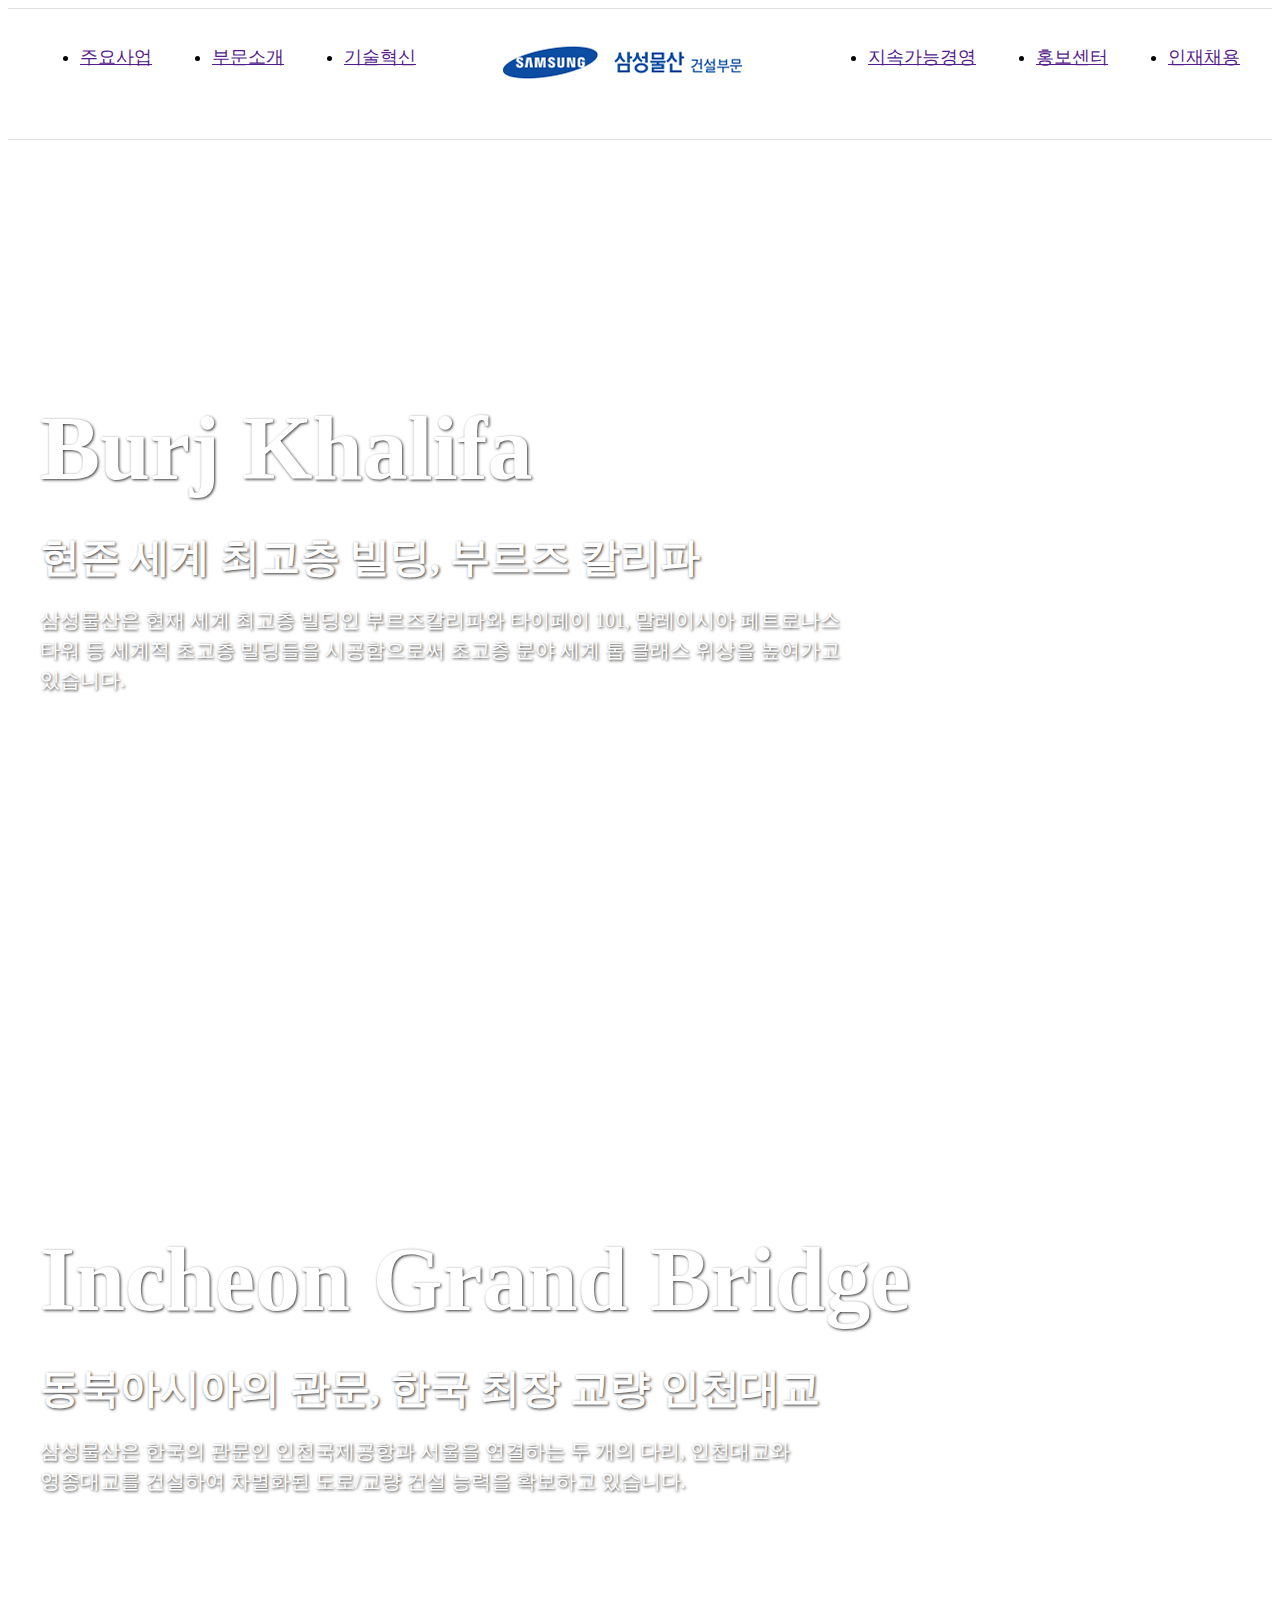
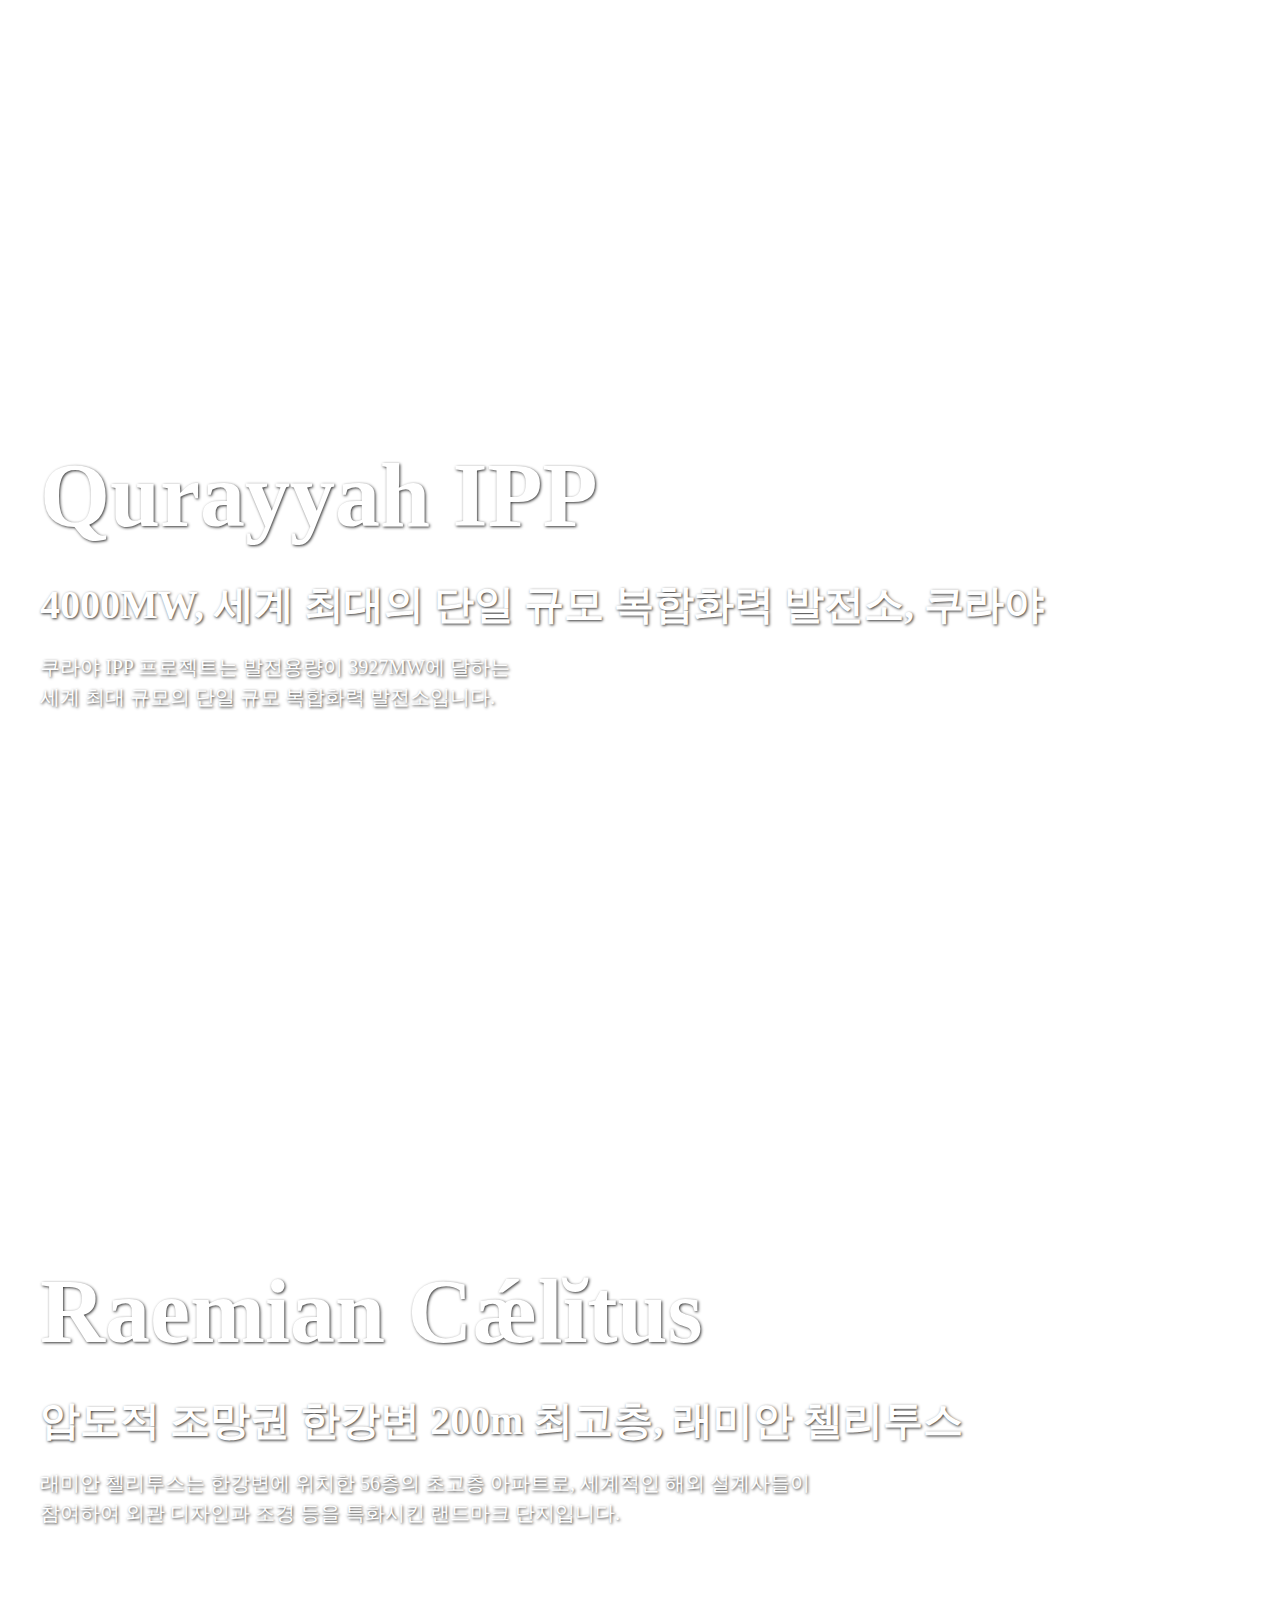
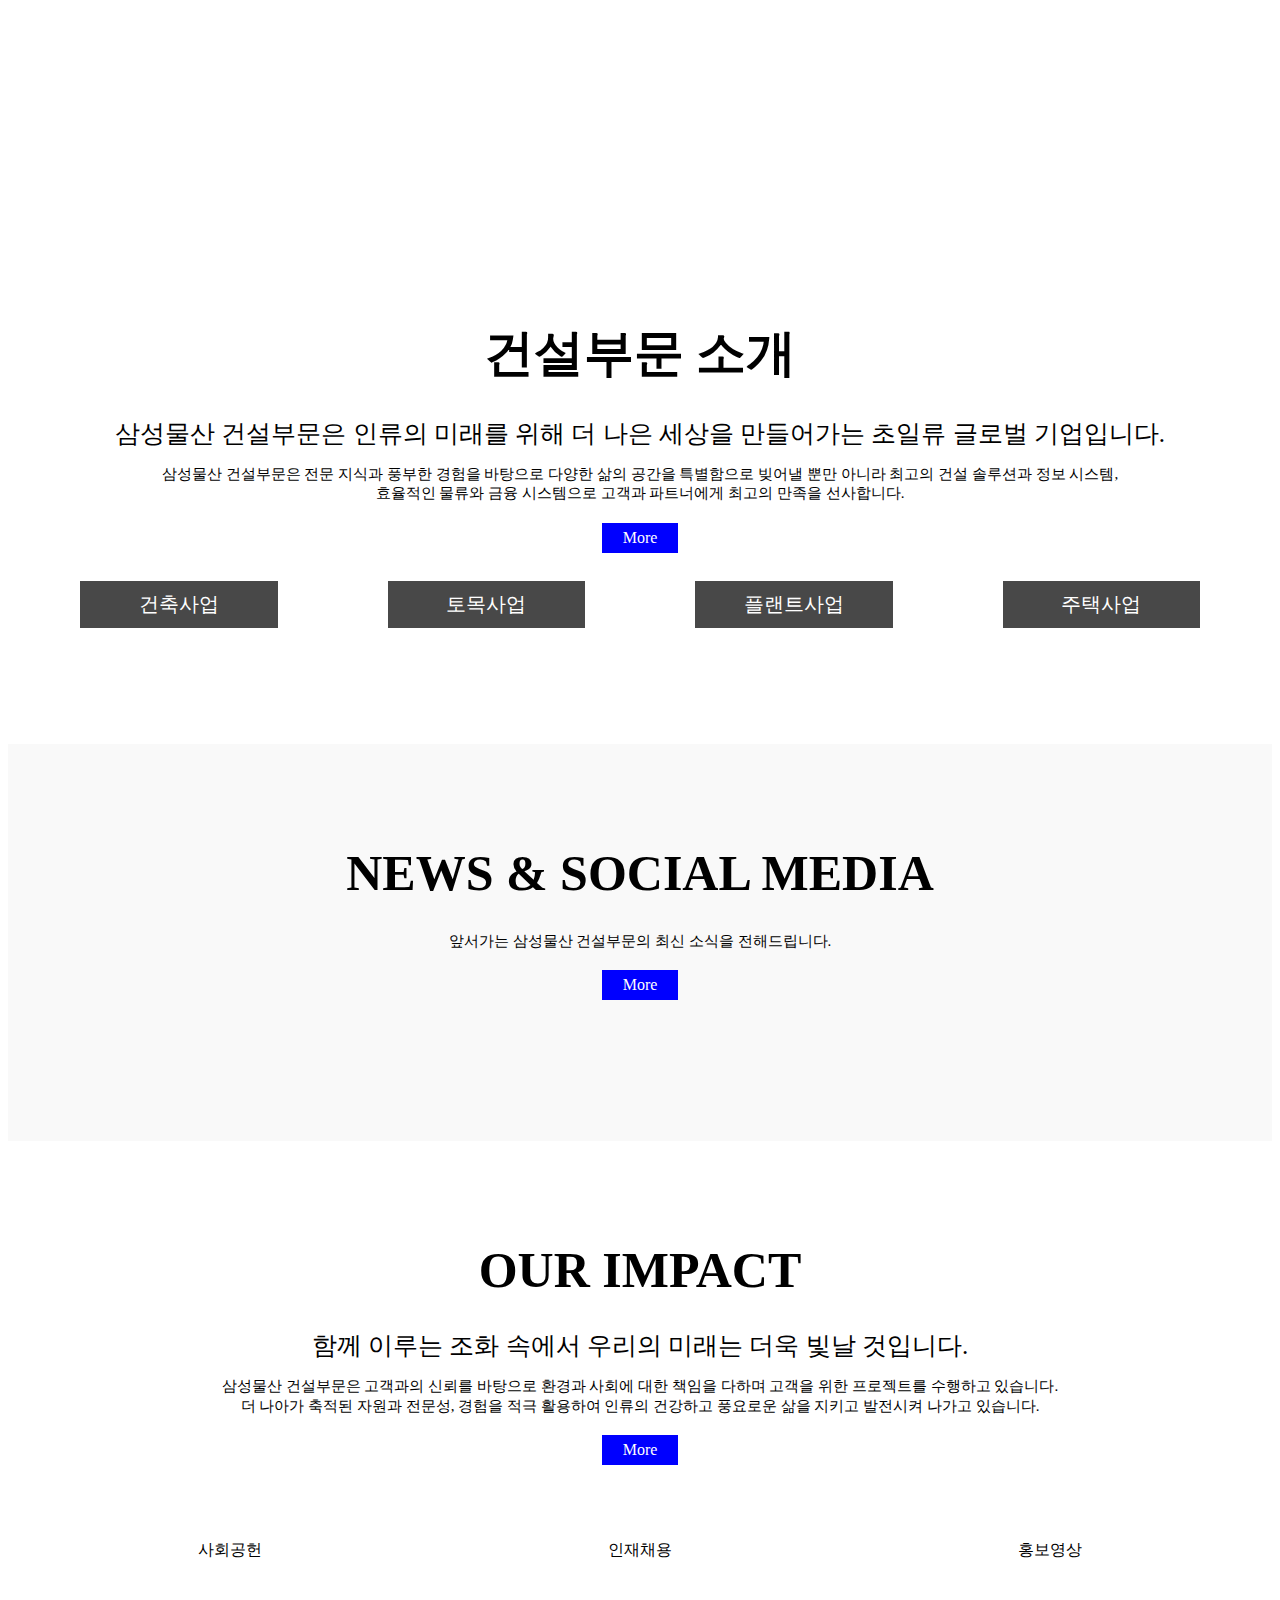
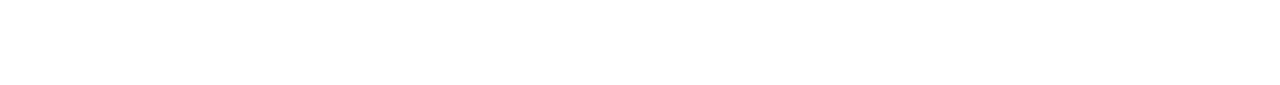
==== portfolio04.html @ addfd40b "Add files via upload" ====
<!DOCTYPE html>
<html lang="ko">

<head>
    <meta charset="UTF-8">
    <meta http-equiv="X-UA-Compatible" content="IE=edge">
    <meta name="viewport" content="width=device-width, initial-scale=1.0">
    <title>윤성희_UI구현04</title>
    <link rel="stylesheet" href="./css/reset.css">
    <link rel="stylesheet" href="./css/slick.css">
    <link rel="stylesheet" href="./css/portfolio04.css">
    <script src="./js/jquery-1.12.4.min.js"></script>
    <script src="./js/slick.min.js"></script>
    <script src="./js/portfolio04.js"></script>
</head>

<body>
    <div class="Wrap">
        <header id="header">
            <div class="inner">
                <nav class="gnb">
                    <ul>
                        <li><a href="">주요사업</a>
                            <ul>
                                <li><a href="">주요사업안내</a></li>
                                <li><a href="">건축사업</a></li>
                                <li><a href="">토목사업</a></li>
                                <li><a href="">플랜트사업</a></li>
                                <li><a href="">주택사업</a></li>
                                <li><a href="">LANDMARK</a></li>
                            </ul>
                        </li>
                        <li><a href="">부문소개</a>
                            <ul>
                                <li><a href="">Overview</a></li>
                                <li><a href="">연혁</a></li>
                                <li><a href="">Vision</a></li>
                                <li><a href="">글로벌네트워크</a></li>
                                <li><a href="">IR정보</a></li>
                            </ul>
                        </li>
                        <li><a href="">기술혁신</a>
                            <ul>
                                <li><a href="">기술팀</a></li>
                                <li><a href="">지식재산권</a></li>
                            </ul>
                        </li>
                    </ul>
                </nav>
                <h1>
                    <a href="#!">
                        <img src="./img/logo.jpg" alt="">
                    </a>
                </h1>
                <nav class="gnb">
                    <ul>
                        <li><a href="">지속가능경영</a>
                            <ul>
                                <li><a href="">경영이념</a></li>
                                <li><a href="">기술경영</a></li>
                                <li><a href="">사회공헌</a></li>
                            </ul>
                        </li>
                        <li><a href="">홍보센터</a>
                            <ul>
                                <li><a href="">뉴스</a></li>
                                <li><a href="">홍보자료</a></li>
                            </ul>
                        </li>
                        <li><a href="">인재채용</a>
                            <ul>
                                <li><a href="">채용안내</a></li>
                                <li><a href="">직무소개</a></li>
                                <li><a href="">인사제도</a></li>
                                <li><a href="">채용 FAQ</a></li>
                            </ul>
                        </li>
                    </ul>

                </nav>
            </div>
        </header>
        <main>
            <section class="mainVisual">
                <div class="mainSlide">
                    <figure>
                        <div class="mainVisual_txt">
                            <h2>Burj Khalifa</h2>
                            <strong>현존 세계 최고층 빌딩, 부르즈 칼리파</strong>
                            <p>삼성물산은 현재 세계 최고층 빌딩인 부르즈칼리파와 타이페이 101, 말레이시아 페트로나스 타워 등 세계적 초고층 빌딩들을 시공함으로써 초고층 분야 세계 톱
                                클래스 위상을 높여가고 있습니다.</p>
                        </div>
                        <div class="mainVisual_img">
                            <img src="./img/visual1.jpg" alt="">
                        </div>

                    </figure>
                    <figure>
                        <div class="mainVisual_txt">
                            <h2>Incheon Grand Bridge</h2>
                            <strong>동북아시아의 관문, 한국 최장 교량 인천대교</strong>
                            <p>삼성물산은 한국의 관문인 인천국제공항과 서울을 연결하는 두 개의 다리, 인천대교와 영종대교를 건설하여 차별화된 도로/교량 건설 능력을 확보하고 있습니다.</p>
                        </div>
                        <div class="mainVisual_img">
                            <img src="./img/visual2.jpg" alt="">
                        </div>

                    </figure>
                    <figure>
                        <div class="mainVisual_txt">
                            <h2>Qurayyah IPP</h2>
                            <strong>4000MW, 세계 최대의 단일 규모 복합화력 발전소, 쿠라야</strong>
                            <p>쿠라야 IPP 프로젝트는 발전용량이 3927MW에 달하는 <br />세계 최대 규모의 단일 규모 복합화력 발전소입니다.</p>
                        </div>
                        <div class="mainVisual_img">
                            <img src="./img/visual3.jpg" alt="">
                        </div>

                    </figure>
                    <figure>
                        <div class="mainVisual_txt">
                            <h2>Raemian Cǽlĭtus</h2>
                            <strong>압도적 조망권 한강변 200m 최고층, 래미안 첼리투스</strong>
                            <p>래미안 첼리투스는 한강변에 위치한 56층의 초고층 아파트로, 세계적인 해외 설계사들이 참여하여 외관 디자인과 조경 등을 특화시킨 랜드마크 단지입니다.
                            </p>
                        </div>
                        <div class="mainVisual_img">
                            <img src="./img/visual4.jpg" alt="">
                        </div>

                    </figure>
                </div>
            </section>
            <section class="mainContent">
                <div class="inner">
                    <div class="mainContent_txt">
                        <h2>건설부문 소개</h2>
                        <strong>
                            삼성물산 건설부문은 인류의 미래를 위해 더 나은 세상을 만들어가는
                            초일류 글로벌 기업입니다.
                        </strong>
                        <p>
                            삼성물산 건설부문은 전문 지식과 풍부한 경험을 바탕으로 다양한 삶의 공간을 특별함으로 빚어낼 뿐만 아니라
                            최고의 건설 솔루션과 정보 시스템, <br />효율적인 물류와 금융 시스템으로 고객과 파트너에게 최고의 만족을 선사합니다.
                        </p>
                        <span>More</span>
                    </div>
                    <div class="mainContent_img">
                        <figure>
                            <img src="./img/business01.jpg" alt="">
                            <div>
                                건축사업
                            </div>
                        </figure>
                        <figure>
                            <img src="./img/business02.jpg" alt="">
                            <div>
                                토목사업
                            </div>
                        </figure>
                        <figure>
                            <img src="./img/business03.jpg" alt="">
                            <div>
                                플랜트사업
                            </div>
                        </figure>
                        <figure>
                            <img src="./img/business04.jpg" alt="">
                            <div>
                                주택사업
                            </div>
                        </figure>

                    </div>
                </div>
            </section>
            <section class="news">
                <div class="inner">
                    <div class="news_txt">
                        <h2>NEWS & SOCIAL MEDIA</h2>
                        <p>앞서가는 삼성물산 건설부문의 최신 소식을 전해드립니다.</p>
                        <span>More</span>
                    </div>
                </div>
            </section>
            <section class="our_impact">
                <div class="inner">
                    <div class="our_impact_txt">
                        <h2>OUR IMPACT</h2>
                        <strong>함께 이루는 조화 속에서 우리의 미래는 더욱 빛날 것입니다.
                        </strong>
                        <p>삼성물산 건설부문은 고객과의 신뢰를 바탕으로 환경과 사회에 대한 책임을 다하며 고객을 위한 프로젝트를 수행하고 있습니다.
                            <br />더 나아가 축적된 자원과 전문성, 경험을 적극 활용하여 인류의 건강하고 풍요로운 삶을 지키고 발전시켜 나가고 있습니다.
                        </p>
                        <span>More</span>
                    </div>
                    <div class="our_impact_img">
                        <figure>
                            <img src="./img/our-list1.jpg" alt="">
                            <div>사회공헌</div>
                        </figure>
                        <figure>
                            <img src="./img/our-list2.jpg" alt="">
                            <div>인재채용</div>
                        </figure>
                        <figure>
                            <img src="./img/our-list3.jpg" alt="">
                            <div>홍보영상</div>
                        </figure>
                    </div>
                </div>
            </section>
        </main>
        <footer id="footer">

        </footer>
    </div>
</body>

</html>
---- css/portfolio04.css ----
@import url('https://fonts.googleapis.com/css2?family=Noto+Sans+KR:wght@100;300;400;500;700;900&family=Roboto:wght@100;300;400;500;700;900&display=swap');

* {
    outline: 1px solid !--#f00;
}

/* header { */

#header {
    line-height: 65px;
    border-top: 1px solid #ddd;
    border-bottom: 1px solid #ddd;
}

#header .inner {
    display: flex;
    width: 1200px;
    margin: 0 auto;
    justify-content: space-between;
}

#header .inner h1 img {
    font-size: 0;

}

#header .gnb>ul {
    display: flex;
    gap: 60px;
}

#header .gnb>ul a {
    display: block;
}

#header .gnb>ul>li {
    position: relative;
    font-size: 18px;
    vertical-align: middle;
}

#header .gnb>ul>li ul {
    position: absolute;
    top: 65px;
    left: 0;
    line-height: 40px;
    background: rgba(255, 255, 255);
    color: #444;

    /* transform: translate(-50%, 0); */
    width: 150px;
    z-index: 999;
    height: 0;
    transition: 0.5s;
    overflow: hidden;
}

#header .gnb>ul:hover>li ul {
    height: 170px;
}

#header .gnb>ul::before {
    position: absolute;
    top: 65px;
    left: 0;
    right: 0;
    line-height: 40px;
    background: rgba(255, 255, 255);

    z-index: 999;
    height: 0;
    transition: 0.5s;
    overflow: hidden;
}

#header .gnb>ul:hover::before {
    height: 170px;
}


/* header } */


/* mainVisual { */

.mainVisual .mainSlide {
    position: relative;

}

.mainVisual .mainSlide .slick-arrow {
    position: absolute;
    top: 50%;
    left: 50%;
    transform: translate(-50%, -50%);
    border: none;
    background: none;
    font-size: 0;
    z-index: 999;
}

.mainVisual .mainSlide figure {
    position: relative;
    height: calc(100vh - 100px);
}

.mainVisual .mainVisual_txt {
    position: absolute;
    top: 50%;
    left: 50%;
    transform: translate(-50%, -50%);
    width: 1200px;
    margin: 0 auto;
    z-index: 999;

}


.mainVisual .mainVisual_txt h2 {
    color: #fff;
    font-size: 90px;
    font-weight: 700;
    margin: 0 0 30px 0;
    text-shadow: 1px 1px 3px #333;
}

.mainVisual .mainVisual_txt strong {
    display: block;
    color: #fff;
    font-size: 40px;
    margin: 0 0 15px 0;

    text-shadow: 1px 1px 3px #333;
}

.mainVisual .mainVisual_txt p {
    color: #fff;
    font-size: 20px;
    word-break: keep-all;
    width: 800px;
    font-weight: 300;
    line-height: 30px;
    text-shadow: 1px 1px 3px #333;
}

/* mainVisual } */


/* mainContent { */

.mainContent {
    padding: 100px 0;

}

.mainContent .inner {
    width: 1200px;
    margin: 0 auto;
    text-align: center;
}

.mainContent .mainContent_txt h2 {
    font-size: 50px;
    font-weight: 700;
    margin: 0 0 30px 0;
}

.mainContent .mainContent_txt strong {
    display: block;
    font-size: 25px;
    font-weight: 300;
    margin: 0 0 15px 0;
}

.mainContent .mainContent_txt p {
    font-size: 15px;
    font-weight: 300;
    margin: 0 0 20px 0;
    line-height: 1.3;
}

.mainContent .mainContent_img {
    display: flex;
    width: 1200px;
    margin: 0 auto;
    gap: 30px;
}

.mainContent .mainContent_img figure {
    position: relative;
    flex: 1;
}

.mainContent .mainContent_img img {
    width: 100%;
}

.mainContent .mainContent_txt span {
    display: inline-block;
    border: 1px solid blue;
    background: blue;
    padding: 5px 20px;
    color: #fff;
    margin: 0 0 40px 0;
    transform: translate(0, -1px);
}

.mainContent .mainContent_img figure>div {
    position: absolute;
    bottom: 0;
    left: 0;
    width: 100%;
    padding: 10px 0;
    background: rgba(51, 51, 51, 0.897);
    color: #fff;
    text-align: center;

    font-size: 20px;


}



/* mainContent } */

/* news { */
.news {
    padding: 100px 0;
    background: #f9f9f9;
}

.news .inner {
    width: 1200px;
    margin: 0 auto;
    text-align: center;
}


.news .news_txt h2 {
    font-size: 50px;
    font-weight: 700;
    margin: 0 0 30px 0;
}

.news .news_txt strong {
    display: block;
    font-size: 25px;
    font-weight: 300;
    margin: 0 0 15px 0;
}

.news .news_txt p {
    font-size: 15px;
    font-weight: 300;
    margin: 0 0 20px 0;
    line-height: 1.3;
}


.news .news_txt span {
    display: inline-block;
    border: 1px solid blue;
    background: blue;
    padding: 5px 20px;
    color: #fff;
    margin: 0 0 40px 0;
    transform: translate(0, -1px);
}

/* news } */

/* our_impact { */

.our_impact {
    padding: 100px 0;

}

.our_impact .inner {
    width: 1200px;
    margin: 0 auto;
    text-align: center;
}


.our_impact .our_impact_txt h2 {
    font-size: 50px;
    font-weight: 700;
    margin: 0 0 30px 0;
}

.our_impact .our_impact_txt strong {
    display: block;
    font-size: 25px;
    font-weight: 300;
    margin: 0 0 15px 0;
}

.our_impact .our_impact_txt p {
    font-size: 15px;
    font-weight: 300;
    margin: 0 0 20px 0;
    line-height: 1.3;
}


.our_impact .our_impact_txt span {
    display: inline-block;
    border: 1px solid blue;
    background: blue;
    padding: 5px 20px;
    color: #fff;
    margin: 0 0 40px 0;
    transform: translate(0, -1px);
}

.our_impact .our_impact_img {
    display: flex;
    gap: 30px;
}

.our_impact .our_impact_img figure {
    flex: 1;
}

.our_impact .our_impact_img img {
    width: 100%;

}











/* our_impact } */


/* footer { */


/* footer } */
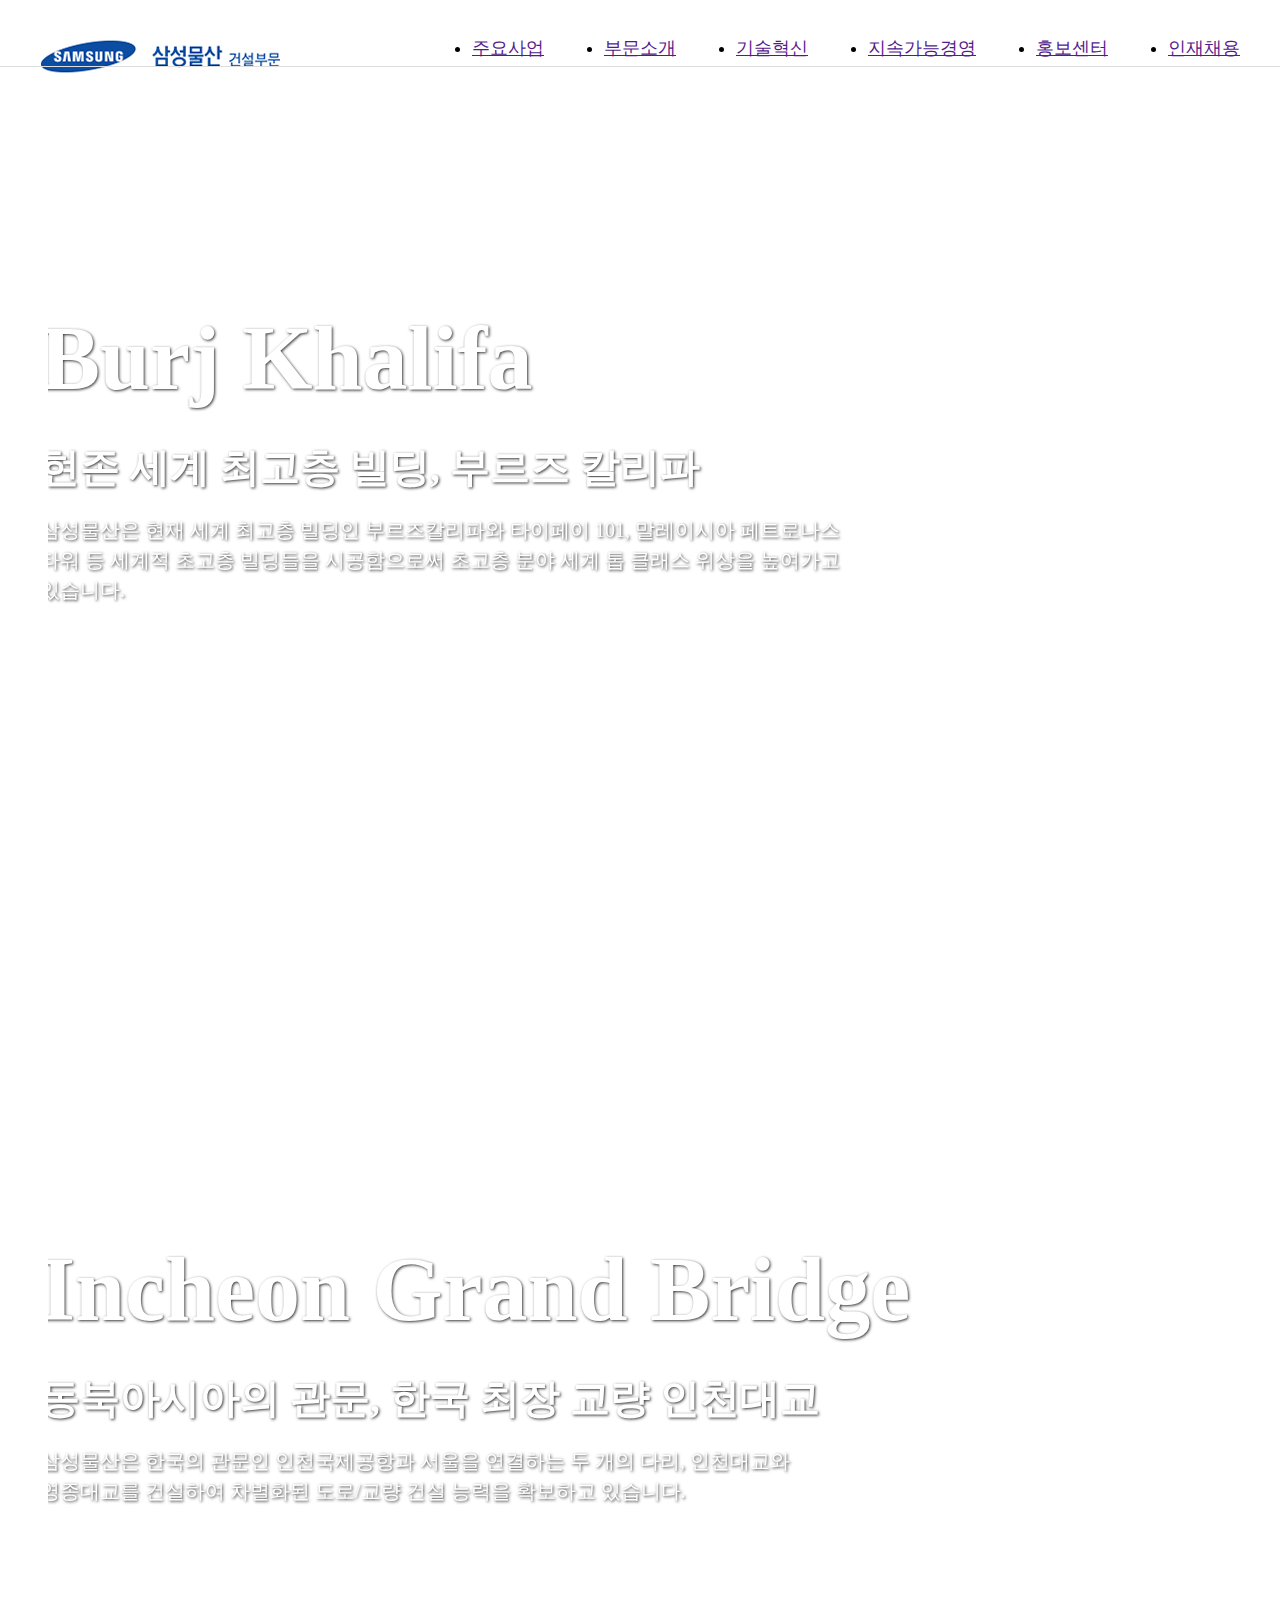
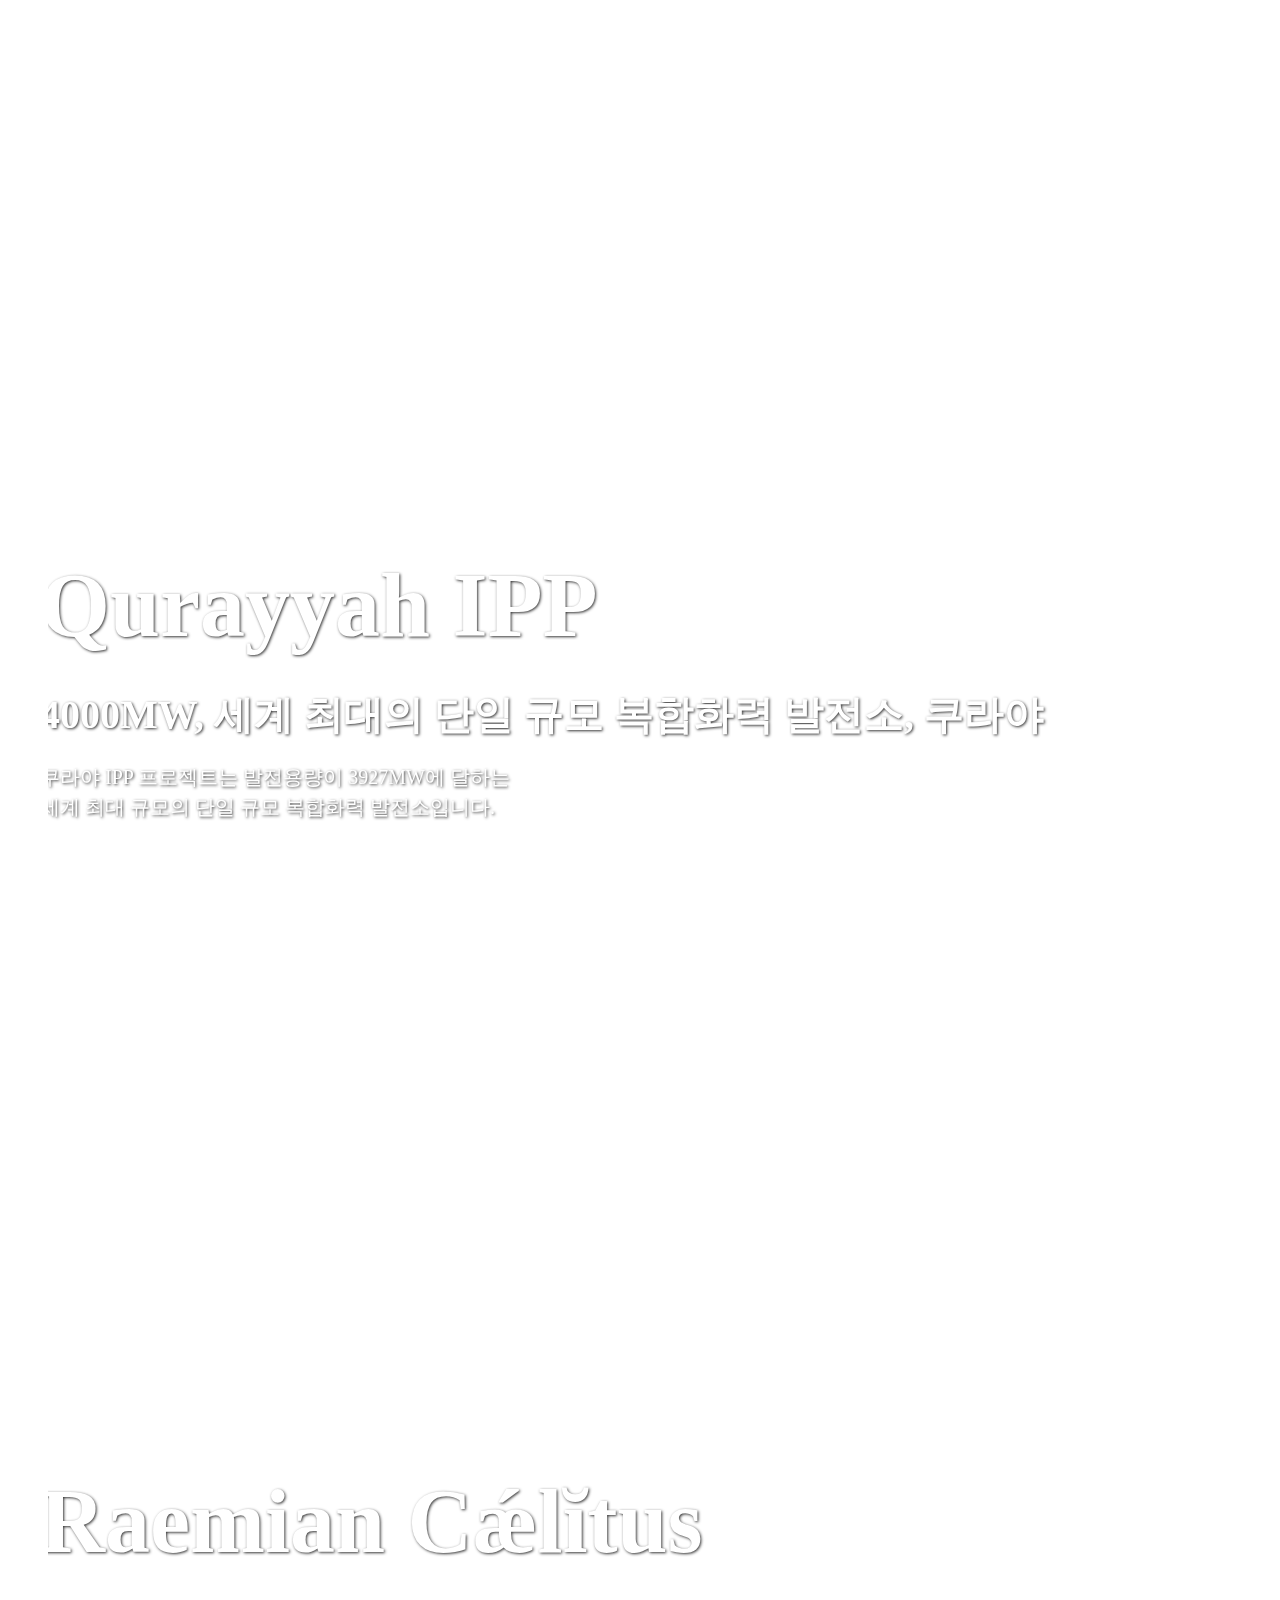
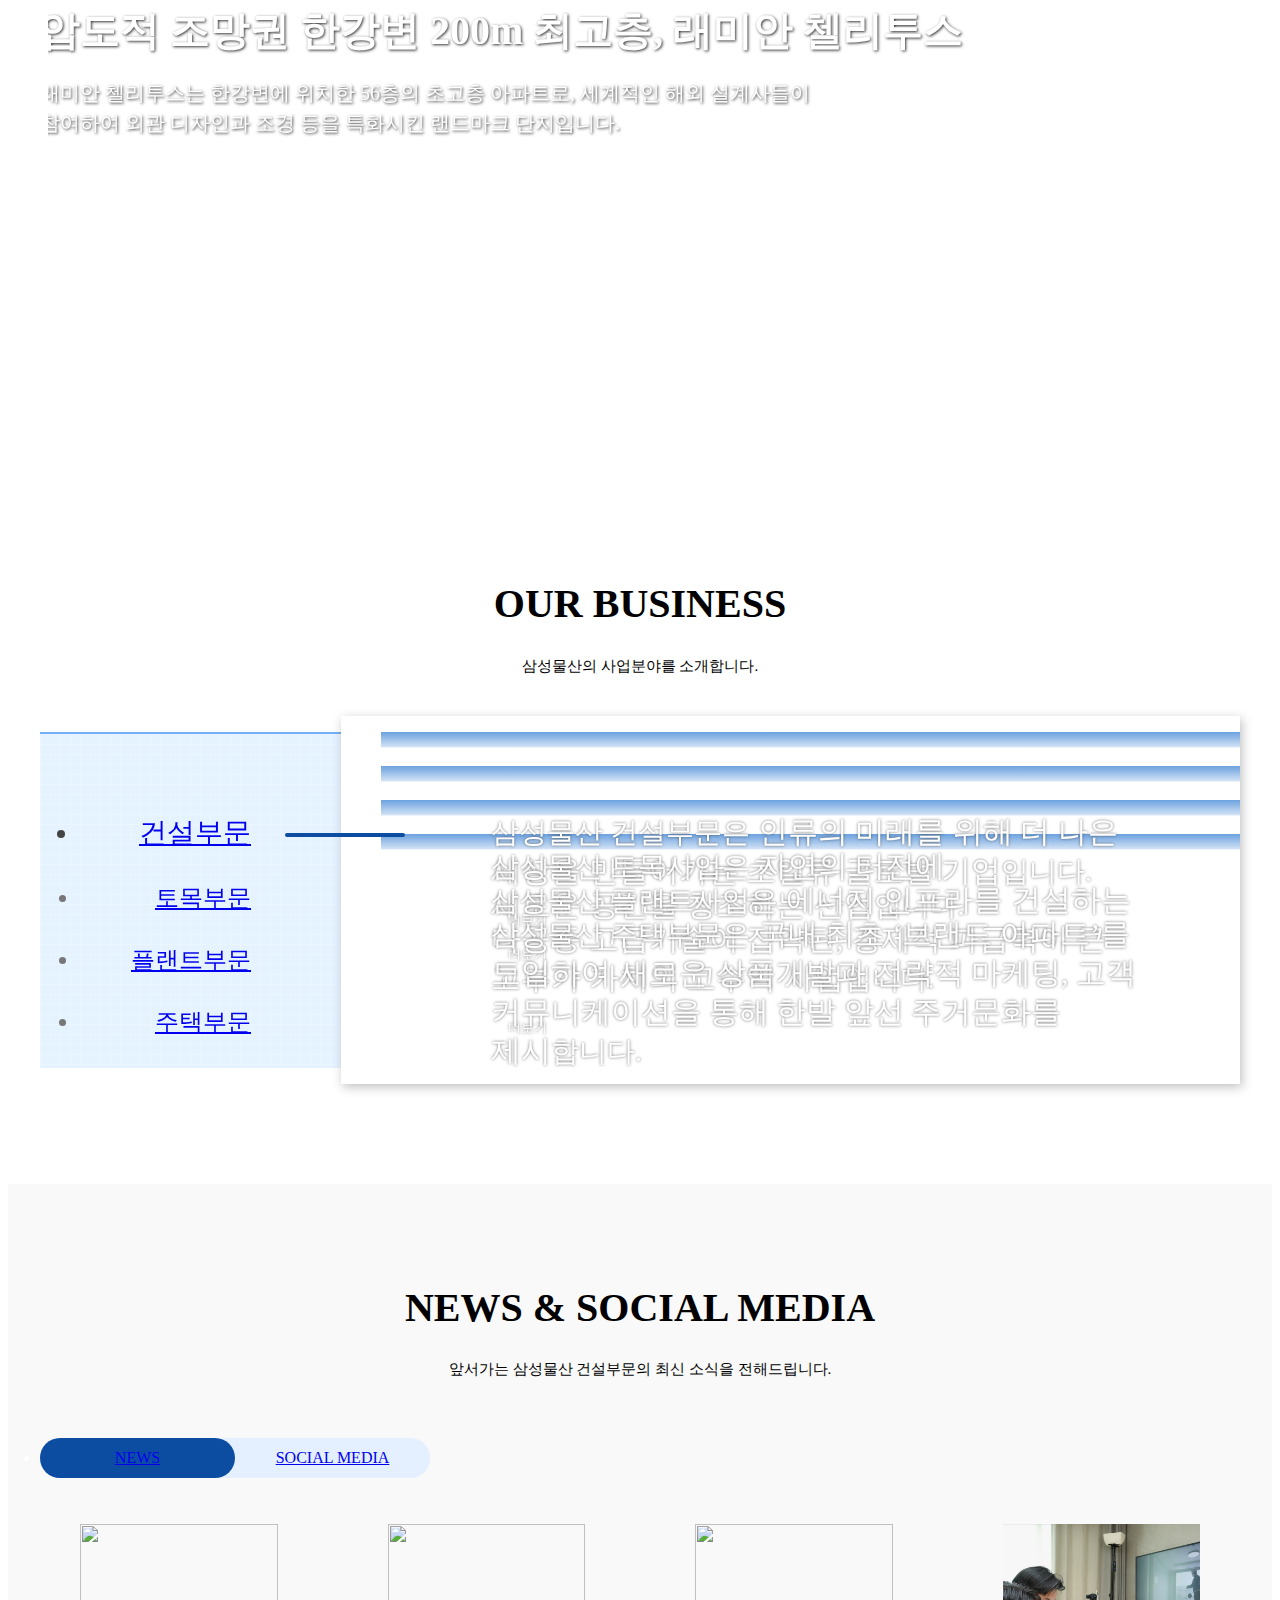
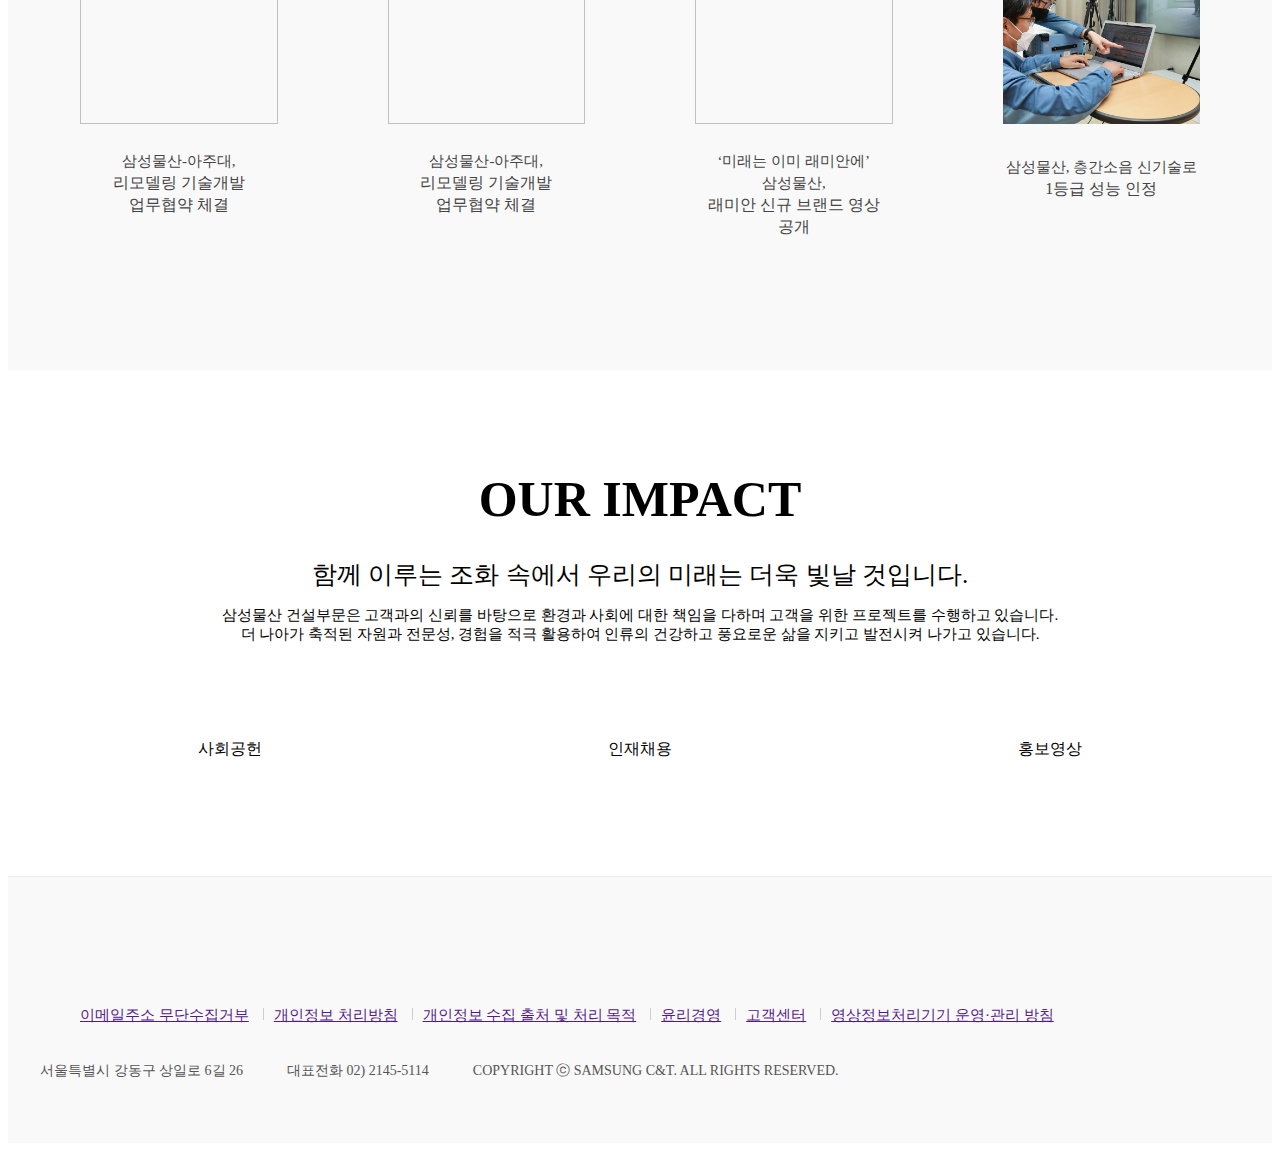
==== commit 8d2b1f55: "Add files via upload" ====
--- a/portfolio04.html
+++ b/portfolio04.html
@@ -18,35 +18,6 @@
     <div class="Wrap">
         <header id="header">
             <div class="inner">
-                <nav class="gnb">
-                    <ul>
-                        <li><a href="">주요사업</a>
-                            <ul>
-                                <li><a href="">주요사업안내</a></li>
-                                <li><a href="">건축사업</a></li>
-                                <li><a href="">토목사업</a></li>
-                                <li><a href="">플랜트사업</a></li>
-                                <li><a href="">주택사업</a></li>
-                                <li><a href="">LANDMARK</a></li>
-                            </ul>
-                        </li>
-                        <li><a href="">부문소개</a>
-                            <ul>
-                                <li><a href="">Overview</a></li>
-                                <li><a href="">연혁</a></li>
-                                <li><a href="">Vision</a></li>
-                                <li><a href="">글로벌네트워크</a></li>
-                                <li><a href="">IR정보</a></li>
-                            </ul>
-                        </li>
-                        <li><a href="">기술혁신</a>
-                            <ul>
-                                <li><a href="">기술팀</a></li>
-                                <li><a href="">지식재산권</a></li>
-                            </ul>
-                        </li>
-                    </ul>
-                </nav>
                 <h1>
                     <a href="#!">
                         <img src="./img/logo.jpg" alt="">
@@ -54,6 +25,31 @@
                 </h1>
                 <nav class="gnb">
                     <ul>
+                        <li><a href="">주요사업</a>
+                            <ul>
+                                <li><a href="">주요사업안내</a></li>
+                                <li><a href="">건축사업</a></li>
+                                <li><a href="">토목사업</a></li>
+                                <li><a href="">플랜트사업</a></li>
+                                <li><a href="">주택사업</a></li>
+                                <li><a href="">LANDMARK</a></li>
+                            </ul>
+                        </li>
+                        <li><a href="">부문소개</a>
+                            <ul>
+                                <li><a href="">Overview</a></li>
+                                <li><a href="">연혁</a></li>
+                                <li><a href="">Vision</a></li>
+                                <li><a href="">글로벌네트워크</a></li>
+                                <li><a href="">IR정보</a></li>
+                            </ul>
+                        </li>
+                        <li><a href="">기술혁신</a>
+                            <ul>
+                                <li><a href="">기술팀</a></li>
+                                <li><a href="">지식재산권</a></li>
+                            </ul>
+                        </li>
                         <li><a href="">지속가능경영</a>
                             <ul>
                                 <li><a href="">경영이념</a></li>
@@ -83,94 +79,94 @@
         <main>
             <section class="mainVisual">
                 <div class="mainSlide">
-                    <figure>
+                    <figure class="itm01">
                         <div class="mainVisual_txt">
                             <h2>Burj Khalifa</h2>
                             <strong>현존 세계 최고층 빌딩, 부르즈 칼리파</strong>
                             <p>삼성물산은 현재 세계 최고층 빌딩인 부르즈칼리파와 타이페이 101, 말레이시아 페트로나스 타워 등 세계적 초고층 빌딩들을 시공함으로써 초고층 분야 세계 톱
                                 클래스 위상을 높여가고 있습니다.</p>
                         </div>
-                        <div class="mainVisual_img">
-                            <img src="./img/visual1.jpg" alt="">
-                        </div>
-
-                    </figure>
-                    <figure>
+                    </figure>
+                    <figure class="itm02">
                         <div class="mainVisual_txt">
                             <h2>Incheon Grand Bridge</h2>
                             <strong>동북아시아의 관문, 한국 최장 교량 인천대교</strong>
                             <p>삼성물산은 한국의 관문인 인천국제공항과 서울을 연결하는 두 개의 다리, 인천대교와 영종대교를 건설하여 차별화된 도로/교량 건설 능력을 확보하고 있습니다.</p>
                         </div>
-                        <div class="mainVisual_img">
-                            <img src="./img/visual2.jpg" alt="">
-                        </div>
-
-                    </figure>
-                    <figure>
+                    </figure>
+                    <figure class="itm03">
                         <div class="mainVisual_txt">
                             <h2>Qurayyah IPP</h2>
                             <strong>4000MW, 세계 최대의 단일 규모 복합화력 발전소, 쿠라야</strong>
                             <p>쿠라야 IPP 프로젝트는 발전용량이 3927MW에 달하는 <br />세계 최대 규모의 단일 규모 복합화력 발전소입니다.</p>
                         </div>
-                        <div class="mainVisual_img">
-                            <img src="./img/visual3.jpg" alt="">
-                        </div>
-
-                    </figure>
-                    <figure>
+                    </figure>
+                    <figure class="itm04">
                         <div class="mainVisual_txt">
                             <h2>Raemian Cǽlĭtus</h2>
                             <strong>압도적 조망권 한강변 200m 최고층, 래미안 첼리투스</strong>
                             <p>래미안 첼리투스는 한강변에 위치한 56층의 초고층 아파트로, 세계적인 해외 설계사들이 참여하여 외관 디자인과 조경 등을 특화시킨 랜드마크 단지입니다.
                             </p>
                         </div>
-                        <div class="mainVisual_img">
-                            <img src="./img/visual4.jpg" alt="">
-                        </div>
-
                     </figure>
                 </div>
             </section>
             <section class="mainContent">
                 <div class="inner">
-                    <div class="mainContent_txt">
-                        <h2>건설부문 소개</h2>
-                        <strong>
-                            삼성물산 건설부문은 인류의 미래를 위해 더 나은 세상을 만들어가는
-                            초일류 글로벌 기업입니다.
-                        </strong>
-                        <p>
-                            삼성물산 건설부문은 전문 지식과 풍부한 경험을 바탕으로 다양한 삶의 공간을 특별함으로 빚어낼 뿐만 아니라
-                            최고의 건설 솔루션과 정보 시스템, <br />효율적인 물류와 금융 시스템으로 고객과 파트너에게 최고의 만족을 선사합니다.
-                        </p>
-                        <span>More</span>
-                    </div>
-                    <div class="mainContent_img">
-                        <figure>
-                            <img src="./img/business01.jpg" alt="">
-                            <div>
-                                건축사업
-                            </div>
-                        </figure>
-                        <figure>
-                            <img src="./img/business02.jpg" alt="">
-                            <div>
-                                토목사업
-                            </div>
-                        </figure>
-                        <figure>
-                            <img src="./img/business03.jpg" alt="">
-                            <div>
-                                플랜트사업
-                            </div>
-                        </figure>
-                        <figure>
-                            <img src="./img/business04.jpg" alt="">
-                            <div>
-                                주택사업
-                            </div>
-                        </figure>
-
+                    <h2>OUR business</h2>
+                    <p>삼성물산의 사업분야를 소개합니다.</p>
+                    <div class="cont">
+                        <ul>
+                            <li class="on"><a href="#!">건설부문</a></li>
+                            <li><a href="#!">토목부문</a></li>
+                            <li><a href="#!">플랜트부문</a></li>
+                            <li><a href="#!">주택부문</a></li>
+                        </ul>
+                        <div class="cont_slide">
+                            <figure>
+                                <img src="./img/business01-2.jpg" alt="" />
+                                <div class="txt">
+                                    <p>
+                                        <strong>삼성물산 건설부문은</strong> 인류의 미래를 위해 더 나은 세상을 만들어가는
+                                        초일류 글로벌 기업<strong>입니다.</strong>
+                                    </p>
+                                    <span>더보기</span>
+                                </div>
+                            </figure>
+                            <figure>
+                                <img src="./img/business02-2.jpg" alt="" />
+                                <div class="txt">
+                                    <p>
+                                        <strong>삼성물산 토목사업은</strong> 자연의 터전에<br /> 새로운 공간을 창조하는 산업<strong>입니다.</strong>
+                                    </p>
+                                    <span>더보기</span>
+                                </div>
+                            </figure>
+                            <figure>
+                                <img src="./img/business03-2.jpg" alt="" />
+                                <div class="txt">
+                                    <p>
+                                        <strong>삼성물산 플랜트사업은</strong> 에너지 인프라를 건설하는 <br />다공종 고급기술이 집약된, 경제적 파급력이 큰
+                                        <br />고부가
+                                        가치의 고수익
+                                        사업<strong>입니다.</strong>
+                                    </p>
+                                    <span>더보기</span>
+                                </div>
+                            </figure>
+                            <figure>
+                                <img src="./img/business04-2.jpg" alt="" />
+                                <div class="txt">
+                                    <p>
+                                        <strong>삼성물산 주택부문은</strong> 국내 최초 ‘브랜드 아파트’를 <br />도입하여 새로운 상품개발과 전략적 마케팅,
+                                        고객 커뮤니케이션을
+                                        통해 한발
+                                        앞선 주거문화를 <br />제시<strong>합니다.</strong>
+                                    </p>
+                                    <span>더보기</span>
+                                </div>
+                            </figure>
+                        </div>
                     </div>
                 </div>
             </section>
@@ -179,8 +175,46 @@
                     <div class="news_txt">
                         <h2>NEWS & SOCIAL MEDIA</h2>
                         <p>앞서가는 삼성물산 건설부문의 최신 소식을 전해드립니다.</p>
-                        <span>More</span>
-                    </div>
+                    </div>
+                    <ul class="toggle">
+                        <li class="news_toggle on"><a href="#!">NEWS</a></li>
+                        <li class="media_toggle"><a href="#!">SOCIAL MEDIA</a></li>
+                    </ul>
+                    <div class="tab">
+                        <div class="news_list on">
+                            <figure class="news_tit">
+                                <img src="./img/news01.jpg" alt="">
+                                <p><span>삼성물산-아주대,</span><br /> 리모델링 기술개발 업무협약 체결</p>
+                            </figure>
+                            <figure class="news_tit">
+                                <img src="./img/news02.jpg" alt="">
+                                <p><span>삼성물산-아주대,</span> <br />리모델링 기술개발 업무협약 체결</p>
+                            </figure>
+                            <figure class="news_tit">
+                                <img src="./img/news03.jpg" alt="">
+                                <p><span>‘미래는 이미 래미안에’ 삼성물산,</span> <br />래미안 신규 브랜드 영상 공개</p>
+                            </figure>
+                            <figure class="news_tit">
+                                <img src="./img/news04.jpg" alt="">
+                                <p><span>삼성물산, 층간소음 신기술로</span> <br />1등급 성능 인정</p>
+                            </figure>
+                        </div>
+                        <div class="social_list">
+                            <figure class="social_tit">
+                                <img src="./img/thumb-youtube.jpg" alt="">
+                                <p><span>삼성물산-아주대,</span> <br />리모델링 기술개발 업무협약 체결</p>
+                            </figure>
+                            <figure class="social_tit">
+                                <img src="./img/thumb-facebook.jpg" alt="">
+                                <p><span>삼성물산-아주대,</span> <br />리모델링 기술개발 업무협약 체결</p>
+                            </figure>
+                            <figure class="social_tit">
+                                <img src="./img/thumb-insta.jpg" alt="">
+                                <p><span>‘미래는 이미 래미안에’ 삼성물산,</span> <br />래미안 신규 브랜드 영상 공개</p>
+                            </figure>
+                        </div>
+                    </div>
+
                 </div>
             </section>
             <section class="our_impact">
@@ -192,7 +226,7 @@
                         <p>삼성물산 건설부문은 고객과의 신뢰를 바탕으로 환경과 사회에 대한 책임을 다하며 고객을 위한 프로젝트를 수행하고 있습니다.
                             <br />더 나아가 축적된 자원과 전문성, 경험을 적극 활용하여 인류의 건강하고 풍요로운 삶을 지키고 발전시켜 나가고 있습니다.
                         </p>
-                        <span>More</span>
+
                     </div>
                     <div class="our_impact_img">
                         <figure>
@@ -211,9 +245,30 @@
                 </div>
             </section>
         </main>
-        <footer id="footer">
-
+        <!-- footer -->
+        <footer class="footer">
+            <div class="inner">
+                <h1>
+                    <a href="/">
+                        <img src="" alt="">
+                    </a>
+                </h1>
+                <ul class="list">
+                    <li><a href="">이메일주소 무단수집거부</a></li>
+                    <li><a href="">개인정보 처리방침</a></li>
+                    <li><a href="">개인정보 수집 출처 및 처리 목적</a></li>
+                    <li><a href="">윤리경영</a></li>
+                    <li class="bold"><a href="">고객센터</a></li>
+                    <li><a href="">영상정보처리기기 운영·관리 방침</a></li>
+                </ul>
+                <p>서울특별시 강동구 상일로 6길 26</p>
+                <p>대표전화 02) 2145-5114</p>
+                <address>
+                    COPYRIGHT ⓒ SAMSUNG C&T. ALL RIGHTS RESERVED.
+                </address>
+            </div>
         </footer>
+        <!-- footer end -->
     </div>
 </body>
 
--- a/css/portfolio04.css
+++ b/css/portfolio04.css
@@ -7,9 +7,13 @@
 /* header { */
 
 #header {
+    position: fixed;
+    top: 0;
+    left: 0;
+    right: 0;
+    z-index: 999;
     line-height: 65px;
-    border-top: 1px solid #ddd;
-    border-bottom: 1px solid #ddd;
+    background: #fff;
 }
 
 #header .inner {
@@ -21,7 +25,8 @@
 
 #header .inner h1 img {
     font-size: 0;
-
+    transform: translate(0, -1px);
+    vertical-align: middle;
 }
 
 #header .gnb>ul {
@@ -36,15 +41,15 @@
 #header .gnb>ul>li {
     position: relative;
     font-size: 18px;
-    vertical-align: middle;
 }
 
 #header .gnb>ul>li ul {
     position: absolute;
     top: 65px;
     left: 0;
+    font-size: 15px;
     line-height: 40px;
-    background: rgba(255, 255, 255);
+
     color: #444;
 
     /* transform: translate(-50%, 0); */
@@ -56,25 +61,30 @@
 }
 
 #header .gnb>ul:hover>li ul {
-    height: 170px;
+    height: 250px;
+    transform: translate(0, 1px);
+    padding: 5px 0 2px 0;
 }
 
 #header .gnb>ul::before {
-    position: absolute;
-    top: 65px;
+    content: '';
+    position: absolute;
+    top: 66px;
     left: 0;
     right: 0;
-    line-height: 40px;
-    background: rgba(255, 255, 255);
+    line-height: 30px;
+    background: rgba(255, 255, 255, 0.904);
 
     z-index: 999;
     height: 0;
     transition: 0.5s;
     overflow: hidden;
+    border-top: 1px solid #ddd;
 }
 
 #header .gnb>ul:hover::before {
-    height: 170px;
+    height: 250px;
+
 }
 
 
@@ -83,9 +93,28 @@
 
 /* mainVisual { */
 
+.mainVisual figure {
+    height: 100vh;
+}
+
+.mainVisual .itm01 {
+    background: url(../img/visual1.jpg) no-repeat center center/cover;
+}
+
+.mainVisual .itm02 {
+    background: url(../img/visual2.jpg) no-repeat center center/cover;
+}
+
+.mainVisual .itm03 {
+    background: url(../img/visual3.jpg) no-repeat center center/cover;
+}
+
+.mainVisual .itm04 {
+    background: url(../img/visual4.jpg) no-repeat center center/cover;
+}
+
 .mainVisual .mainSlide {
     position: relative;
-
 }
 
 .mainVisual .mainSlide .slick-arrow {
@@ -101,7 +130,7 @@
 
 .mainVisual .mainSlide figure {
     position: relative;
-    height: calc(100vh - 100px);
+    overflow: hidden;
 }
 
 .mainVisual .mainVisual_txt {
@@ -150,76 +179,179 @@
 
 .mainContent {
     padding: 100px 0;
-
 }
 
 .mainContent .inner {
     width: 1200px;
     margin: 0 auto;
+    /* text-align: center; */
+}
+
+.mainContent .inner>h2 {
+    font-size: 40px;
+    font-weight: 700;
     text-align: center;
-}
-
-.mainContent .mainContent_txt h2 {
-    font-size: 50px;
-    font-weight: 700;
     margin: 0 0 30px 0;
-}
-
-.mainContent .mainContent_txt strong {
+    text-transform: uppercase;
+}
+
+.mainContent .inner>p {
     display: block;
-    font-size: 25px;
-    font-weight: 300;
-    margin: 0 0 15px 0;
-}
-
-.mainContent .mainContent_txt p {
     font-size: 15px;
     font-weight: 300;
+    margin: 0 0 40px 0;
+    text-align: center;
+}
+
+.mainContent .cont {
+    display: flex;
+
+}
+
+.mainContent .cont>ul {
+    position: relative;
+    flex: 0.9;
+    background: rgb(229, 242, 255);
+    border-top: 2px solid rgb(115, 176, 250);
+    /* border-bottom: 1px solid rgb(115, 176, 250); */
+
+}
+
+.mainContent .cont>ul::after {
+    content: "";
+    position: absolute;
+    top: 0;
+    left: 0;
+    right: 0;
+    height: 100%;
+    background: url(../img/pattern02.png);
+    opacity: 0.25;
+}
+
+.mainContent .cont>ul>li:nth-child(1) {
+    margin: 80px 90px 30px 0;
+}
+
+.mainContent .cont>ul>li {
+    position: relative;
+    font-size: 24px;
+    margin: 0 90px 30px 0;
+    text-align: right;
+    transition: 0.5s;
+    color: #777;
+    z-index: 999;
+}
+
+.mainContent .cont>ul>li::before {
+    position: absolute;
+    content: '';
+    top: 50%;
+    left: 110%;
+    width: 0;
+    height: 0;
+
+    background: rgba(12, 77, 162);
+    border-radius: 2px;
+    transition: 0.5s;
+    z-index: 999;
+}
+
+.mainContent .cont>ul>li.on::before {
+    position: absolute;
+    content: '';
+    top: 50%;
+    left: 120%;
+    width: 120px;
+    height: 4px;
+
+    background: rgba(12, 77, 162);
+    border-radius: 4px;
+    z-index: 999;
+}
+
+.mainContent .cont>ul>li.on {
+    font-weight: 500;
+    font-size: 28px;
+    color: #444;
+    z-index: 999;
+}
+
+.mainContent .cont .cont_slide {
+    position: relative;
+    top: 0;
+    left: 0;
+
+    flex: 3.1;
+    overflow: hidden;
+    box-shadow: 2px 3px 10px rgba(51, 51, 51, 0.308);
+}
+
+.mainContent .cont .cont_slide img {
+    position: relative;
+    width: 100%;
+}
+
+.mainContent .cont_slide figure {
+    position: relative;
+    width: 100%;
+
+}
+
+.mainContent .cont_slide figure::after {
+    content: '';
+    position: absolute;
+    top: 0;
+    left: 0;
+    width: 100%;
+    height: 100%;
+    background: linear-gradient(to top, rgba(20, 20, 20, 0) 10%,
+            rgba(66, 135, 214, 0.26) 20%,
+            rgba(66, 135, 214, 0.781) 100%);
+}
+
+.mainContent .cont_slide .txt {
+    position: absolute;
+    top: 80px;
+    left: 110px;
+    padding: 0 80px 0 0;
+    color: #fff;
+    z-index: 999;
+    text-shadow: 0 0 3px rgba(51, 51, 51, 0.705);
+}
+
+
+.mainContent .txt p {
+    display: block;
+    font-size: 30px;
+    word-break: keep-all;
     margin: 0 0 20px 0;
     line-height: 1.3;
 }
 
-.mainContent .mainContent_img {
-    display: flex;
-    width: 1200px;
-    margin: 0 auto;
-    gap: 30px;
-}
-
-.mainContent .mainContent_img figure {
-    position: relative;
-    flex: 1;
-}
-
-.mainContent .mainContent_img img {
-    width: 100%;
-}
-
-.mainContent .mainContent_txt span {
-    display: inline-block;
-    border: 1px solid blue;
-    background: blue;
-    padding: 5px 20px;
-    color: #fff;
-    margin: 0 0 40px 0;
-    transform: translate(0, -1px);
-}
-
-.mainContent .mainContent_img figure>div {
-    position: absolute;
-    bottom: 0;
-    left: 0;
-    width: 100%;
-    padding: 10px 0;
-    background: rgba(51, 51, 51, 0.897);
-    color: #fff;
-    text-align: center;
-
-    font-size: 20px;
-
-
-}
-
+.mainContent .txt p>strong {
+    font-weight: 300;
+    font-size: 28px;
+}
+
+.mainContent .txt span {
+    border: 1px solid #fff;
+    font-size: 13px;
+    padding: 2px 16px;
+    align-items: center;
+}
+
+.mainContent .txt span:hover {
+    border: 1px solid #fff;
+    font-size: 13px;
+    padding: 2px 16px;
+    align-items: center;
+    background: #fff;
+    color: rgba(12, 77, 162);
+}
+
+.mainContent .cont_slide .slick-arrow {
+    display: none;
+}
 
 
 /* mainContent } */
@@ -231,6 +363,7 @@
 }
 
 .news .inner {
+
     width: 1200px;
     margin: 0 auto;
     text-align: center;
@@ -238,7 +371,7 @@
 
 
 .news .news_txt h2 {
-    font-size: 50px;
+    font-size: 40px;
     font-weight: 700;
     margin: 0 0 30px 0;
 }
@@ -250,25 +383,173 @@
     margin: 0 0 15px 0;
 }
 
+
 .news .news_txt p {
     font-size: 15px;
     font-weight: 300;
+    margin: 0 0 60px 0;
+    line-height: 1.1;
+}
+
+
+.news .inner .toggle {
+    position: relative;
+    display: flex;
+
+    width: 350px;
+    height: 40px;
+    margin: 0 0 30px 0;
+
+    text-align: center;
+    align-items: center;
+
+    background: rgb(228, 240, 255);
+    border-radius: 20px;
+}
+
+
+
+
+.news .inner .toggle .news_toggle {
+    content: "";
+    position: absolute;
+    top: 0;
+    left: 0;
+    width: 50%;
+    height: 100%;
+    border-radius: 20px;
+    color: rgba(12, 77, 162);
+    background: rgb(228, 240, 255);
+    line-height: 40px;
+}
+
+.news .inner .toggle .news_toggle.on {
+    content: "";
+    position: absolute;
+    top: 0;
+    left: 0;
+    width: 50%;
+    height: 100%;
+    border-radius: 20px;
+    background: rgba(12, 77, 162);
+    color: #fff;
+    line-height: 40px;
+
+}
+
+.news .inner .toggle .media_toggle {
+    content: "";
+    position: absolute;
+    top: 0;
+    right: 0;
+    width: 50%;
+    height: 100%;
+    border-radius: 20px;
+    color: rgba(12, 77, 162);
+    background: rgb(228, 240, 255);
+
+    line-height: 40px;
+}
+
+.news .inner .toggle .media_toggle.on {
+    content: "";
+    position: absolute;
+    top: 0;
+    right: 0;
+    width: 50%;
+    height: 100%;
+    border-radius: 20px;
+    background: rgba(12, 77, 162);
+    color: #fff;
+    line-height: 40px;
+}
+
+.news .inner .toggle>li {
+    position: relative;
+    flex: 1
+}
+
+.news .tab>div {
+    display: none;
+}
+
+.news .tab>div.on {
+    display: flex;
+}
+
+/* .news .toggle .news_toggle.on .social_list {
+    display: none;
+}
+
+.news .toggle .media_toggle.on .news_list {
+    display: none;
+} */
+
+.news .news_list {
+    display: flex;
+    gap: 30px;
+    width: 1200px;
+    margin: 0 auto;
+
+}
+
+.news .news_list .news_tit {
+    flex: 1;
+    word-break: keep-all;
+    line-height: 22px;
+    font-weight: 300;
+    color: #444;
+}
+
+.news .news_list .news_tit img {
+    width: 100%;
+    height: 200px;
+    object-fit: cover;
+    margin: 0 0 10px 0;
+}
+
+.news .social_list {
+    display: flex;
+    gap: 30px;
+    width: 1200px;
+    margin: 0 auto;
+}
+
+.news .social_list .social_tit {
+    flex: 1;
+    word-break: keep-all;
+    line-height: 22px;
+    font-weight: 300;
+    color: #444;
+}
+
+.news .social_list .social_tit img {
+    width: 100%;
+    height: 200px;
+    object-fit: cover;
+    margin: 0 0 10px 0;
+}
+
+.tab>div figure span {
+    font-size: 15px;
+    font-weight: 300;
     margin: 0 0 20px 0;
-    line-height: 1.3;
-}
-
-
-.news .news_txt span {
-    display: inline-block;
-    border: 1px solid blue;
-    background: blue;
-    padding: 5px 20px;
-    color: #fff;
-    margin: 0 0 40px 0;
-    transform: translate(0, -1px);
-}
+    line-height: 1.1;
+}
+
+
+
+
+
+
 
 /* news } */
+
+
+
+
+
+
 
 /* our_impact { */
 
@@ -300,20 +581,11 @@
 .our_impact .our_impact_txt p {
     font-size: 15px;
     font-weight: 300;
-    margin: 0 0 20px 0;
+    margin: 0 0 60px 0;
     line-height: 1.3;
 }
 
 
-.our_impact .our_impact_txt span {
-    display: inline-block;
-    border: 1px solid blue;
-    background: blue;
-    padding: 5px 20px;
-    color: #fff;
-    margin: 0 0 40px 0;
-    transform: translate(0, -1px);
-}
 
 .our_impact .our_impact_img {
     display: flex;
@@ -329,20 +601,65 @@
 
 }
 
-
-
-
-
-
-
-
-
-
-
 /* our_impact } */
 
 
+
+
 /* footer { */
 
 
+
+.footer {
+    padding: 50px 0;
+
+    border-top: 1px solid #eee;
+    background: #f9f9f9;
+    color: #555;
+}
+
+.footer .inner {
+    width: 1200px;
+    margin: 0 auto;
+
+}
+
+.footer .list li {
+    display: inline-block;
+    font-size: 15px;
+    font-weight: 300;
+    margin: 0 0 20px 0;
+}
+
+.footer .list li~li::before {
+    content: '';
+    display: inline-block;
+    width: 1px;
+    height: 12px;
+    background: rgb(206, 206, 206);
+    margin: 0 10px;
+}
+
+
+.footer .inner p {
+    display: inline-block;
+    font-size: 14px;
+
+    font-weight: 300;
+    margin: 0 40px 13px 0;
+
+}
+
+.footer .inner address {
+    display: inline-block;
+    font-style: normal;
+    font-size: 14px;
+
+    font-weight: 300;
+
+
+}
+
+
+
 /* footer } */